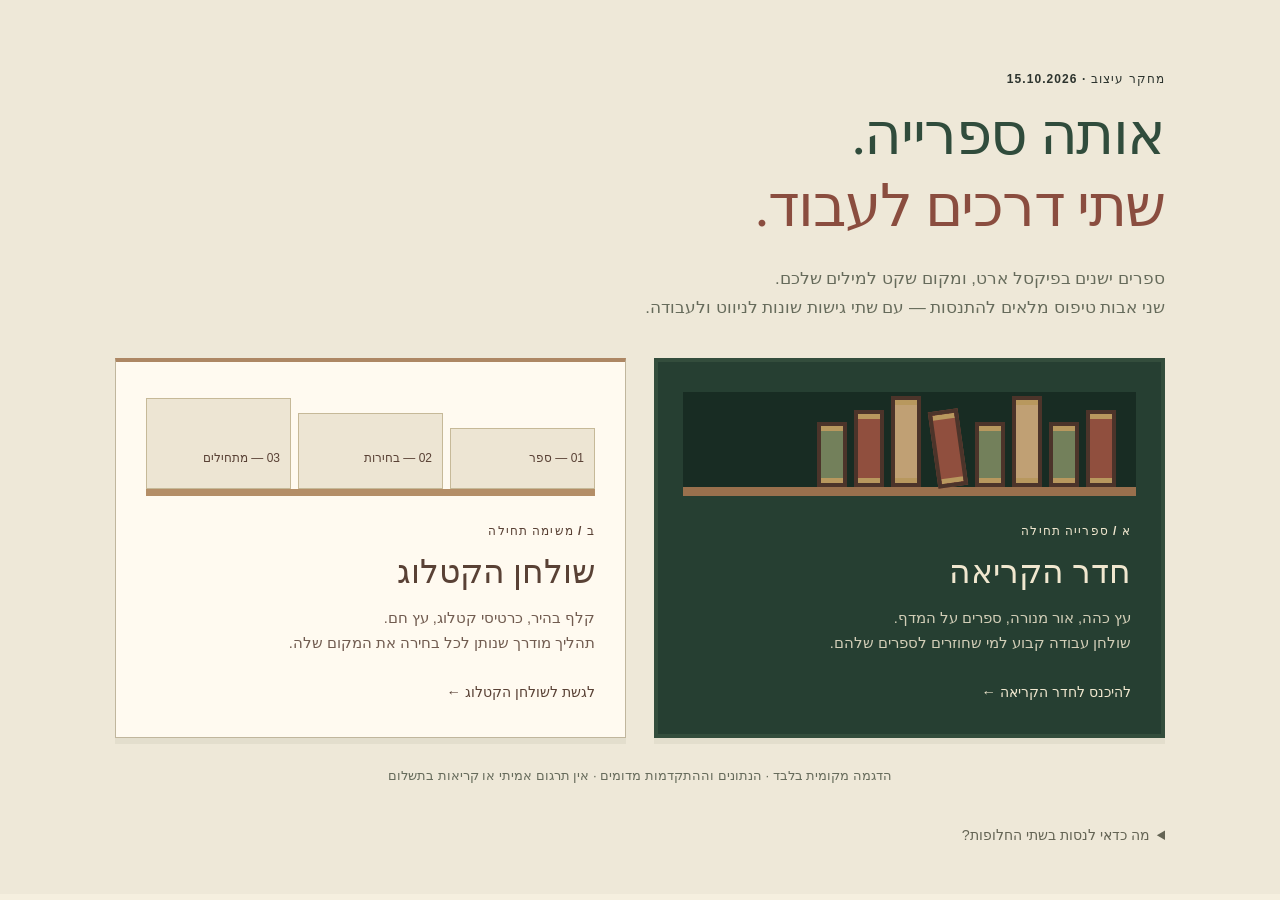
==== design/pixel-library/index.html @ fd71d109 "UX-PIXEL: add two isolated pixel library prototypes" ====
<!doctype html>
<html lang="he" dir="rtl"><head><meta charset="utf-8"><meta name="viewport" content="width=device-width, initial-scale=1"><title>שתי דרכים להיכנס לספרייה</title><link rel="stylesheet" href="styles.css"></head><body class="comparison"><main><span class="eyebrow">מחקר עיצוב · 15.10.2026</span><h1>אותה ספרייה.<br><em>שתי דרכים לעבוד.</em></h1><p class="intro">ספרים ישנים בפיקסל ארט, ומקום שקט למילים שלכם.<br>שני אבות טיפוס מלאים להתנסות — עם שתי גישות שונות לניווט ולעבודה.</p><div class="compare-grid"><a href="a.html" class="concept concept-a"><div class="mini-shelf" aria-hidden="true"><i></i><i></i><i></i><i></i><i></i><i></i><i></i><i></i></div><span class="eyebrow">א / ספרייה תחילה</span><h2>חדר הקריאה</h2><p>עץ כהה, אור מנורה, ספרים על המדף.<br>שולחן עבודה קבוע למי שחוזרים לספרים שלהם.</p><span class="concept-link">להיכנס לחדר הקריאה ←</span></a><a href="b.html" class="concept concept-b"><div class="mini-catalog" aria-hidden="true"><span>01 — ספר</span><span>02 — בחירות</span><span>03 — מתחילים</span></div><span class="eyebrow">ב / משימה תחילה</span><h2>שולחן הקטלוג</h2><p>קלף בהיר, כרטיסי קטלוג, עץ חם.<br>תהליך מודרך שנותן לכל בחירה את המקום שלה.</p><span class="concept-link">לגשת לשולחן הקטלוג ←</span></a></div><p class="demo-note">הדגמה מקומית בלבד · הנתונים וההתקדמות מדומים · אין תרגום אמיתי או קריאות בתשלום</p><details class="comparison-notes"><summary>מה כדאי לנסות בשתי החלופות?</summary><p>מצאו ספר בספרייה, בחרו קובץ או דוגמה, שנו רמת בדיקה ותקציב מדויק, הפעילו הדמיה ועצרו אותה, ערכו טיוטה והורידו דוגמה. עברו ללמידה ובחרו שפה, מאמץ ופרק. כל שינוי נשמר בזיכרון החלון עד לרענון.</p></details></main></body></html>
---- design/pixel-library/styles.css ----
/* Original, dependency-free pixel library prototypes. Art is code-native SVG/CSS. */
:root{--paper:#f5efdf;--surface:#fffcf3;--ink:#2d342e;--muted:#626b5e;--line:#d9d2bc;--green:#304c3c;--accent:#8d403c;--gold:#c3a66e;--shadow:0 5px 0 #262a2110;font-family:"Segoe UI",Arial,sans-serif;font-size:16px;color:var(--ink);background:var(--paper);line-height:1.6;font-synthesis:none}
*{box-sizing:border-box}body{margin:0}button,input,textarea,select{font:inherit}button,a,input,textarea,summary{ -webkit-tap-highlight-color:transparent}button{cursor:pointer}button:disabled{cursor:default;opacity:.55}button,a{touch-action:manipulation}a{color:inherit}button{color:inherit}button:focus-visible,a:focus-visible,input:focus-visible,textarea:focus-visible,summary:focus-visible{outline:3px solid #b65d2e;outline-offset:4px}h1,h2,h3,p{margin:0}h1,h2,h3{line-height:1.3}h1{font-family:Georgia,"Noto Serif Hebrew","Times New Roman",serif;font-size:clamp(2.1rem,4vw,3.3rem);font-weight:500;letter-spacing:-.025em}h2{font-size:1.4rem;font-weight:650}h3{font-size:1.05rem}p{line-height:1.7}small,.small{font-size:.83rem}input[type=search],input[type=text],input[type=number],textarea{width:100%;border:1px solid #a7af9f;border-radius:5px;background:var(--surface);padding:11px 13px;min-height:46px;color:var(--ink)}input[type=range]{width:100%;height:44px;accent-color:var(--green);cursor:pointer}input[type=radio],input[type=checkbox]{accent-color:var(--green);width:18px;height:18px;flex:none}textarea{min-height:150px;resize:vertical;line-height:1.9}fieldset{border:0;padding:0;margin:0;min-width:0}legend{font-weight:650;padding:0;margin-bottom:10px}label{display:block}button{border:0;background:none}hr{border:0;border-top:1px solid var(--line);margin:22px 0}[hidden]{display:none!important}.sr-only{position:absolute;width:1px;height:1px;overflow:hidden;clip:rect(0,0,0,0);white-space:nowrap}.skip{position:fixed;top:-100px;right:20px;padding:12px 20px;background:#fff;z-index:100}.skip:focus{top:10px}.muted{color:var(--muted)}.eyebrow{font-size:.75rem;font-weight:700;letter-spacing:.09em;display:block;margin-bottom:10px}.pill{display:inline-flex;align-items:center;gap:7px;padding:4px 10px;border-radius:3px;border:1px solid var(--line);font-size:.76rem;font-weight:600;background:#ebe7d8;color:#4e5849;white-space:nowrap}.pill.ready{background:#e7eddf;color:#3b573c;border-color:#cbd5bd}.pill.warning{background:#f6e8ce;color:#765324;border-color:#e3c99e}.btn{display:inline-flex;align-items:center;justify-content:center;gap:10px;min-height:46px;padding:11px 20px;border:1px solid var(--green);border-radius:4px;background:var(--green);color:#fffdf4;text-decoration:none;font-weight:600;font-size:.9rem;line-height:1.4}.btn:hover{background:#243c2e}.btn.secondary{background:transparent;color:var(--green);border-color:#aeb9a8}.btn.secondary:hover{background:#e8ecdf}.btn.ghost{border-color:transparent;background:none;color:var(--green)}.btn.ghost:hover{background:#e4e8dc}.btn.small{font-size:.82rem;min-height:44px;padding:9px 13px}.btn.accent{background:var(--accent);border-color:var(--accent)}.row{display:flex;align-items:center;gap:12px;flex-wrap:wrap}.between{justify-content:space-between}.stack{display:grid;gap:20px}.panel{background:var(--surface);border:1px solid var(--line);border-radius:6px;padding:26px;box-shadow:var(--shadow)}.panel>h2{margin-bottom:14px}.page-heading{display:flex;justify-content:space-between;align-items:end;gap:20px;margin:0 0 27px}.page-heading p{margin-top:9px;color:var(--muted)}.section-title{display:flex;align-items:center;justify-content:space-between;gap:12px;margin:30px 0 18px}.section-title h2{font-size:1.2rem}.demo-bar{font-size:.78rem;text-align:center;background:#e9dfc7;color:#5b502f;padding:7px 14px;border-bottom:1px solid #d7c9a8}.demo-bar b{font-weight:650}.brand{text-decoration:none;display:flex;align-items:center;gap:13px}.brand strong{font-family:Georgia,"Times New Roman",serif;font-size:1.6rem;font-weight:500;display:block;line-height:1.1}.brand small{font-size:.7rem;letter-spacing:.04em}.logo-pixel{width:33px;height:30px;display:inline-block;position:relative;border:3px solid currentColor;border-top:0;margin-top:5px}.logo-pixel:before{content:"";position:absolute;top:-5px;right:5px;width:10px;height:26px;border-inline:3px solid currentColor}.logo-pixel:after{content:"";position:absolute;top:-8px;right:-6px;width:10px;height:5px;background:currentColor}.shell{min-height:100vh}.side-nav{width:224px;position:fixed;inset:0 0 0 auto;background:#22362d;color:#e9e4d3;padding:35px 23px 20px;display:flex;flex-direction:column;border-left:6px solid #18281f}.side-nav .brand{margin-bottom:46px;color:#e5c28a}.nav-list{display:grid;gap:7px}.nav-button{display:flex;align-items:center;gap:13px;text-align:start;padding:13px 14px;border-radius:4px;min-height:48px;font-size:.91rem;color:inherit;position:relative}.nav-button svg{width:21px;height:21px;flex:none}.nav-button:hover{background:#ffffff0c}.nav-button.active{color:#fff8df;background:#3d5142}.nav-button.active:before{content:"";width:3px;position:absolute;right:0;top:11px;bottom:11px;background:#d5b77f}.nav-divider{height:1px;background:#ffffff20;margin:24px 0}.sidebar-bottom{margin-top:auto;display:grid;gap:13px}.sidebar-bottom a{font-size:.78rem;color:#c7c9b8;text-underline-offset:4px}.side-footer{font-size:.74rem;color:#b7bdad;line-height:1.7;margin-top:15px}.sidebar-art{height:76px;overflow:hidden;opacity:.8;margin-top:20px}.body-area{margin-right:224px}.topline{min-height:76px;padding:15px 42px;display:flex;align-items:center;justify-content:space-between;border-bottom:1px solid var(--line);gap:16px}.breadcrumb{font-size:.85rem;color:var(--muted)}.top-tools{display:flex;align-items:center;gap:12px}.local-dot{width:7px;height:7px;background:#6b8555;display:inline-block;margin-inline-end:6px}.main{max-width:1230px;margin:auto;padding:35px 42px 50px;min-height:calc(100vh - 150px)}.app-footer{display:flex;align-items:center;justify-content:space-between;gap:14px;padding:20px 0;margin-top:45px;border-top:1px solid var(--line);font-size:.77rem;color:var(--muted)}.library-hero{display:grid;grid-template-columns:1fr 1.3fr;align-items:center;background:#293d33;color:#f2ead5;min-height:235px;border:4px solid #364b3c;overflow:hidden;position:relative;margin-bottom:32px}.hero-copy{padding:26px 30px;z-index:1}.hero-copy .eyebrow{color:#cdbd99}.hero-copy h1{font-size:2.25rem;line-height:1.4}.hero-copy p{color:#d0d4bf;font-size:.88rem;margin:10px 0 22px}.library-hero .btn{background:#e1c58c;color:#283a2c;border-color:#e1c58c}.scene{display:block;width:100%;height:100%;min-height:210px;object-fit:cover;image-rendering:pixelated}.hero-art{height:245px;align-self:stretch;overflow:hidden}.toolbar{display:flex;align-items:center;justify-content:space-between;gap:18px;margin-bottom:24px;flex-wrap:wrap}.search{position:relative;max-width:330px;flex:1;min-width:170px}.search input{padding-inline-start:38px;background:#fffcf3}.search svg{position:absolute;right:12px;top:14px;width:18px;height:18px;color:var(--muted)}.filter-group{display:flex;gap:5px;flex-wrap:wrap}.filter{border:1px solid transparent;border-radius:4px;min-height:44px;padding:9px 15px;font-size:.85rem;color:var(--muted)}.filter.active{background:#e3e8da;color:#304c3c;border-color:#c5cfba;font-weight:650}.books{display:grid;grid-template-columns:repeat(3,minmax(0,1fr));gap:20px}.book-card{background:var(--surface);border:1px solid var(--line);border-radius:5px;overflow:hidden;box-shadow:var(--shadow)}.book-art{height:177px;display:flex;align-items:end;justify-content:center;background:#e6e0cf;border-bottom:6px solid #ba9672;position:relative;padding:22px 30px 0;overflow:hidden}.book-art:after{content:"";position:absolute;left:0;right:0;bottom:0;height:5px;background:#795e47}.book-cover{height:150px;width:111px;background:var(--cover,#6b433c);color:#e4cfa3;position:relative;box-shadow:-5px 0 #392e2599,4px 0 #d5c6a4,8px 0 #b9a984,12px 7px 0 #3a2c251c;border:3px solid #432e2599;border-left:7px solid #392b2444;display:flex;align-items:center;justify-content:center;padding:13px;text-align:center;font-family:Georgia,"Times New Roman",serif;font-size:1rem;line-height:1.7;transform:rotate(-3deg)}.book-cover:before{content:"";position:absolute;inset:8px;border:1px solid #b3996366}.book-cover:after{content:"✦";position:absolute;bottom:7px;font-size:11px}.book-art .little-book{position:absolute;height:100px;width:24px;bottom:0;left:25px;background:#5a6e55;border:4px solid #45503b;box-shadow:inset 0 7px #b9a16a,inset 0 -8px #b9a16a;transform:rotate(6deg)}.book-body{padding:19px 20px 20px}.book-body h3{font-size:1.05rem;margin-top:11px}.book-meta{font-size:.79rem;color:var(--muted);margin:6px 0 18px}.book-actions{display:flex;gap:9px}.book-actions .btn{flex:1;padding:9px;font-size:.8rem}.continue-card{display:flex;align-items:center;gap:21px;margin-top:26px;padding:21px 24px;border:1px solid #b9c5ad;background:#e9ecdf;border-radius:4px}.continue-card .bookmark{font-size:1.6rem;color:#566a48}.continue-card h3{font-size:.94rem}.continue-card p{font-size:.83rem;color:var(--muted);margin-top:4px}.continue-card .btn{margin-inline-start:auto;white-space:nowrap}.empty{padding:55px 20px;text-align:center;border:1px dashed var(--line);background:#fffcf380;grid-column:1/-1}.empty p{color:var(--muted);margin:12px 0 18px}.workspace-grid{display:grid;grid-template-columns:minmax(0,1fr) 280px;gap:25px;align-items:start}.intro-note{border-inline-start:3px solid var(--gold);padding-inline-start:14px;margin:15px 0 24px;color:var(--muted);font-size:.9rem}.drop-zone{display:grid;place-items:center;text-align:center;border:2px dashed #b5bda7;background:#f0f1e7;border-radius:5px;min-height:180px;padding:26px;transition:background .15s}.drop-zone.drag{background:#dae5cf;border-color:var(--green)}.drop-zone h3{margin:12px 0 5px;font-size:1.1rem}.drop-zone p{font-size:.83rem;color:var(--muted);margin-bottom:16px}.drop-zone svg{width:43px;height:43px;color:#718465}.drop-zone .file-name{max-width:100%;overflow-wrap:anywhere;font-size:1rem}.file-input{position:absolute;width:1px;height:1px;opacity:0;pointer-events:none}.selected-meta{display:flex;gap:8px;justify-content:center;margin-top:10px;font-size:.77rem;color:var(--muted)}.field-group{margin-top:25px;display:grid;gap:24px}.choices{display:flex;gap:8px;flex-wrap:wrap}.choice{display:flex;align-items:center;gap:9px;border:1px solid #bdc4b3;background:#fffdf6;min-height:48px;padding:10px 15px;border-radius:4px;cursor:pointer;flex:1;min-width:110px;font-size:.89rem}.choice:has(input:checked){background:#e7ecde;border-color:#5e7557;box-shadow:inset 0 0 0 1px #5e7557}.choice:has(input:focus-visible){outline:3px solid #b65d2e;outline-offset:3px}.choice small{font-size:.75rem;display:block;color:var(--muted)}.choice input{margin:0}.control-head{display:flex;justify-content:space-between;align-items:center;gap:14px;margin-bottom:4px;font-weight:650;font-size:.94rem}.value{font-size:.84rem;font-weight:650;color:var(--green);background:#e5eadc;padding:3px 10px;border-radius:3px}.range-labels{display:flex;justify-content:space-between;gap:8px;font-size:.8rem;color:var(--muted);margin-bottom:2px}.help-text{font-size:.81rem;color:var(--muted);margin-top:7px}.budget-row{display:flex;align-items:center;gap:18px}.budget-row input[type=number]{width:100px;direction:ltr;text-align:center}.budget-row input[type=range]{flex:1;min-width:0}.advanced{border-top:1px solid var(--line);margin-top:24px;padding-top:7px}.advanced summary{min-height:48px;cursor:pointer;padding:11px 0;font-size:.87rem;font-weight:600}.advanced .stack{padding:12px 0}.inline-check{display:flex;align-items:start;gap:10px;font-size:.86rem}.inline-check input{margin-top:5px}.form-actions{display:flex;align-items:center;justify-content:space-between;gap:14px;border-top:1px solid var(--line);padding-top:22px;margin-top:24px;flex-wrap:wrap}.form-actions p{font-size:.79rem;color:var(--muted)}.summary-card{position:sticky;top:25px}.summary-card .eyebrow{color:var(--muted)}.summary-card h3{margin:10px 0 17px;font-size:1.18rem}.summary-lines{display:grid;gap:13px}.summary-line{display:flex;justify-content:space-between;align-items:start;gap:12px;font-size:.85rem}.summary-line span{color:var(--muted)}.summary-line strong{font-weight:600;text-align:end;overflow-wrap:anywhere}.summary-card .tiny-scene{height:95px;overflow:hidden;border:2px solid #817050;margin-bottom:20px}.summary-card .scene{min-height:95px}.summary-card p{font-size:.8rem;color:var(--muted);margin-top:20px}.error{font-size:.86rem;color:#8b302f;background:#f7e5df;border:1px solid #d7a99b;border-radius:3px;padding:11px 14px;margin:14px 0}.steps{display:flex;gap:0;margin:0 0 26px;padding:0;list-style:none;border-bottom:1px solid var(--line)}.steps li{flex:1;display:flex;gap:9px;align-items:center;font-size:.87rem;padding:13px 6px;border-bottom:3px solid transparent;color:var(--muted)}.steps li.current{border-color:var(--accent);color:var(--accent);font-weight:650}.steps li.done{color:var(--green)}.step-number{width:25px;height:25px;display:inline-grid;place-items:center;border:1px solid currentColor;font-size:.75rem;border-radius:50%}.review-levels{margin-top:7px;display:grid;grid-template-columns:repeat(3,1fr);gap:6px}.review-levels button{min-height:44px;font-size:.8rem;border:1px solid transparent;border-radius:3px;padding:7px}.review-levels button[aria-pressed=true]{background:#e7ecde;border-color:#b6c4a5;font-weight:600}.job-center{max-width:800px;margin:0 auto}.job-scene{height:185px;overflow:hidden;max-width:500px;margin:0 auto 25px;border:4px solid #786747}.job-scene .scene{min-height:185px}.job-status{text-align:center;margin:20px 0 28px}.job-status h1{font-size:2.1rem;margin:9px 0}.job-status p{color:var(--muted);overflow-wrap:anywhere}.progress-heading{display:flex;justify-content:space-between;align-items:center;margin-bottom:12px;font-size:.9rem}progress{width:100%;height:12px;accent-color:var(--green);border:0;background:#dedecf;display:block}progress::-webkit-progress-bar{background:#dedecf;border-radius:2px}progress::-webkit-progress-value{background:#607b50;border-radius:2px}.job-stages{display:grid;grid-template-columns:repeat(4,1fr);gap:10px;padding:23px 0 0}.job-stage{font-size:.8rem;color:var(--muted);display:flex;align-items:center;gap:7px}.stage-dot{width:8px;height:8px;display:inline-block;flex:none;background:#c8cbbd}.job-stage.done .stage-dot{background:#617b50}.job-actions{display:flex;justify-content:center;gap:12px;margin:25px 0}.notice{padding:14px 17px;border:1px solid #d5c5a3;background:#f4ead4;color:#685533;font-size:.85rem;border-radius:4px}.result-layout{display:grid;grid-template-columns:230px minmax(0,1fr);gap:35px}.result-layout .book-art{height:265px;border:1px solid var(--line);border-bottom:7px solid #b3936e;border-radius:4px}.result-layout .book-cover{height:205px;width:145px;font-size:1.3rem;margin-bottom:5px}.result-heading{margin:8px 0 24px}.result-heading h1{margin:12px 0;font-size:2.3rem}.result-heading p{color:var(--muted)}.result-actions{display:flex;gap:10px;flex-wrap:wrap;margin:24px 0}.review-panel{margin-top:26px}.review-columns{display:grid;grid-template-columns:1fr 1fr;gap:20px;direction:ltr;margin:20px 0}.review-columns>section{min-width:0}.review-columns h3{font-size:.87rem;margin-bottom:12px;color:var(--muted)}.source-text{padding:17px;background:#efeee5;border:1px solid var(--line);border-radius:3px;min-height:210px;line-height:2;font-family:Georgia,serif;font-size:1.1rem}.review-columns textarea{min-height:210px}.review-findings{background:#f7edd7;padding:14px 18px;border-inline-start:3px solid #bb9855;font-size:.85rem}.reader-settings{display:flex;gap:20px;align-items:center;flex-wrap:wrap}.reader-settings .size-control{max-width:220px;flex:1}.learning-layout{display:grid;grid-template-columns:300px minmax(0,1fr);gap:25px}.learning-config{padding:22px}.learning-config>h2{margin-bottom:20px}.languages{display:grid;grid-template-columns:1fr 1fr;gap:7px}.languages .choice{padding:8px 10px;min-width:0;font-size:.81rem}.learning-config .control-head{margin-top:24px}.chapter-stepper{display:flex;gap:7px;align-items:center;margin:12px 0}.chapter-stepper input{min-width:0;text-align:center}.chapter-stepper .btn{padding:10px 15px}.reader{padding:30px 38px;background:#fffcf4;border:1px solid var(--line);border-radius:4px}.reader-top{display:flex;align-items:center;justify-content:space-between;gap:10px;margin-bottom:22px}.reader-top h2{font-size:1.18rem}.reader-copy{font-family:Georgia,"Times New Roman",serif;line-height:2.1;font-size:var(--reader-size,20px);max-width:58ch}.reader-copy p{margin:18px 0;line-height:2.1}.gloss-word{font-family:inherit;font-size:inherit;line-height:1.5;color:#45613b;border-bottom:2px dotted #6f875b;background:#e5ebdb;padding:0 5px;min-height:44px}.gloss-box{border:1px solid #a8b99a;background:#eef2e7;margin:20px 0;padding:13px 16px;display:flex;align-items:center;justify-content:space-between;gap:15px;font-size:.9rem}.reader-bottom{margin-top:28px;border-top:1px solid var(--line);padding-top:20px}.learning-progress{margin-top:24px}.vocab{display:grid;grid-template-columns:repeat(3,1fr);gap:12px;margin-top:16px}.vocab div{border:1px solid var(--line);padding:13px;background:#faf7ed;border-radius:3px;font-size:.88rem}.vocab small{display:block;color:var(--muted)}.settings-grid{display:grid;grid-template-columns:1fr 1fr;gap:20px}.settings-grid h3{margin-bottom:12px}.settings-grid p{font-size:.86rem;color:var(--muted);margin:10px 0 20px}.settings-grid .wide{grid-column:1/-1}.setting-row{display:flex;align-items:center;justify-content:space-between;gap:15px;border-bottom:1px solid var(--line);padding:16px 0}.setting-row h3{font-size:.91rem;margin:0}.setting-row p{margin:5px 0 0;font-size:.8rem}.toast{position:fixed;bottom:25px;left:25px;background:#243f31;color:#fff8e8;padding:14px 23px;border:1px solid #94a686;box-shadow:0 5px 25px #0002;max-width:calc(100vw - 40px);z-index:90;font-size:.9rem;border-radius:4px}dialog{width:min(530px,calc(100% - 32px));max-height:calc(100dvh - 32px);overflow:auto;background:var(--surface);color:var(--ink);border:1px solid #8f9b82;border-radius:6px;padding:28px;box-shadow:0 20px 100px #152d2244}dialog::backdrop{background:#16291fc0}dialog h2{margin-bottom:16px}dialog p{font-size:.9rem;color:var(--muted);margin:15px 0}.dialog-actions{display:flex;gap:12px;flex-wrap:wrap;margin-top:25px}.dialog-summary{padding:16px;background:#eceee1;border:1px solid var(--line);font-size:.88rem;line-height:2}.dialog-heading{display:flex;justify-content:space-between;align-items:start;gap:12px}.dialog-heading .btn{margin-top:-10px;margin-inline-end:-10px;padding:10px 15px}.no-art .scene,.no-art .book-art,.no-art .sidebar-art{visibility:hidden}.no-art .hero-art{opacity:0}.no-art .library-hero{grid-template-columns:1fr}.no-art .hero-art{display:none}
/* B: card catalogue. Top navigation, lighter room, staged choices. */
body[data-design=b]{--paper:#f6f2e7;--surface:#fffdf7;--ink:#393b31;--muted:#64685a;--green:#50614a;--accent:#91493f;--line:#dcd6c5;background:repeating-linear-gradient(0deg,transparent 0 7px,#9c865005 7px 8px),var(--paper)}body[data-design=b] .body-area{margin:0} .catalog-header{max-width:1300px;margin:auto;display:flex;align-items:center;justify-content:space-between;gap:25px;padding:25px 42px;border-bottom:1px solid var(--line)}.catalog-header .brand{color:#6f4036}.catalog-nav{display:flex;gap:5px}.catalog-nav .nav-button{color:#686858;font-size:.87rem;min-width:95px;justify-content:center}.catalog-nav .nav-button.active{background:#ede5d4;color:#7d4136}.catalog-nav .nav-button.active:before{display:none}.catalog-nav .nav-button svg{display:none}body[data-design=b] .topline{max-width:1216px;margin:0 auto;min-height:56px;padding:12px 42px;border-bottom:0}body[data-design=b] .main{padding-top:20px;max-width:1216px}body[data-design=b] .demo-bar{background:#ece5d4}body[data-design=b] .page-heading h1{font-size:2.6rem;color:#71483c}body[data-design=b] .workspace-grid{grid-template-columns:minmax(0,1fr) 310px;gap:40px}body[data-design=b] .panel{border-radius:2px;box-shadow:4px 4px 0 #c5bda52a}body[data-design=b] .wizard-panel{padding:30px 36px;border-top:5px solid #9b6e4e}body[data-design=b] .summary-card{border:0;background:none;box-shadow:none;padding:0;position:static}body[data-design=b] .summary-card .tiny-scene{height:170px;border:0;border-bottom:6px solid #bc946c;margin-bottom:23px}body[data-design=b] .summary-card .scene{min-height:170px}body[data-design=b] .drop-zone{min-height:235px;background:#f5f3e9;border-color:#c3bea6}body[data-design=b] .btn{border-radius:2px}body[data-design=b] .library-hero{background:#ece4d1;color:#503e30;border-color:#b5946f;border-width:0 0 6px;grid-template-columns:1.15fr 1fr}body[data-design=b] .hero-copy h1{color:#70483c}body[data-design=b] .hero-copy .eyebrow,body[data-design=b] .hero-copy p{color:#70654e}body[data-design=b] .library-hero .btn{background:#50614a;color:white;border-color:#50614a}body[data-design=b] .books{grid-template-columns:1fr}body[data-design=b] .book-card{display:grid;grid-template-columns:130px 1fr;border-inline-start:5px solid #af9270;border-radius:0;overflow:visible}body[data-design=b] .book-art{height:170px;padding:25px 15px 0;border-bottom:0;background:#ebe6d7}body[data-design=b] .book-cover{width:83px;height:127px;font-size:.85rem}body[data-design=b] .book-art .little-book{display:none}body[data-design=b] .book-art:after{display:none}body[data-design=b] .book-body{position:relative;padding:23px 27px}body[data-design=b] .book-body h3{margin-top:0;font-size:1.2rem}body[data-design=b] .book-body>.pill{float:left}body[data-design=b] .book-meta{margin-top:10px}body[data-design=b] .book-actions{position:absolute;left:26px;bottom:20px}body[data-design=b] .book-actions .btn{flex:none;min-width:110px}body[data-design=b] .result-layout .book-art{height:270px;border-bottom:6px solid #b5946f}body[data-design=b] .result-layout .book-cover{width:145px;height:210px;font-size:1.3rem}body[data-design=b] .reader{background:#fffef9;border-top:4px solid #b79e79}body[data-design=b] .pill{border-radius:0}
/* Comparison entry */
.comparison{background:#eee8d8}.comparison>main{max-width:1120px;margin:auto;padding:70px 35px 35px}.comparison h1{font-size:3.6rem;color:#304c3c;line-height:1.25}.comparison h1 em{font-style:normal;color:#8a4d3f}.comparison .intro{margin-top:22px;color:#666b5b;font-size:1.05rem}.compare-grid{display:grid;grid-template-columns:1fr 1fr;gap:28px;margin:36px 0 27px}.concept{padding:30px;text-decoration:none;border:1px solid #c0b69d;display:block;box-shadow:0 6px 0 #4b4a2910;transition:transform .15s}.concept:hover{transform:translateY(-3px)}.concept-a{background:#263f32;color:#f0e7cf;border:4px solid #334d3c}.concept-b{background:#fffaf0;color:#594135;border-top:4px solid #ad8764}.concept h2{font-family:Georgia,"Times New Roman",serif;font-size:2.05rem;margin:10px 0 12px;font-weight:500}.concept p{font-size:.91rem;opacity:.85}.concept-link{display:block;margin-top:25px;font-size:.9rem;font-weight:650}.mini-shelf{height:104px;display:flex;align-items:end;gap:7px;border-bottom:9px solid #99704d;padding:0 20px;margin:0 -5px 26px;background:#182c23}.mini-shelf i{display:block;width:30px;height:77px;background:#904f3e;border:4px solid #4c342a;box-shadow:inset 0 5px #b8985e,inset 0 -5px #b8985e}.mini-shelf i:nth-child(2n){height:65px;background:#73805b}.mini-shelf i:nth-child(3n){height:91px;background:#c0a074}.mini-shelf i:nth-child(5){transform:rotate(-8deg);margin:0 5px}.mini-catalog{height:104px;display:flex;gap:7px;align-items:end;margin-bottom:26px;border-bottom:7px solid #b48e67}.mini-catalog span{flex:1;padding:20px 10px;background:#ede5d3;border:1px solid #c6b998;font-size:.75rem}.mini-catalog span:nth-child(2){padding-top:35px}.mini-catalog span:nth-child(3){padding-top:50px}.demo-note{font-size:.83rem;color:#666b5b;text-align:center}.comparison-notes{margin-top:25px;font-size:.9rem;color:#646454}.comparison-notes summary{padding:12px 0;cursor:pointer;min-height:44px}.comparison-notes p{margin-top:10px}
@media(min-width:1600px){.main{padding-top:45px}.library-hero{min-height:280px}.hero-art{height:280px}}
@media(max-width:1150px){.side-nav{width:188px;padding-inline:16px}.body-area{margin-right:188px}.main{padding-inline:26px}.topline{padding-inline:26px}.books{gap:14px}.book-actions{flex-wrap:wrap}.workspace-grid{grid-template-columns:minmax(0,1fr) 240px;gap:20px}.hero-copy{padding:24px}.hero-copy h1{font-size:1.9rem}.learning-layout{grid-template-columns:260px minmax(0,1fr);gap:18px}.reader{padding:25px}.catalog-header{padding-inline:28px}body[data-design=b] .workspace-grid{grid-template-columns:minmax(0,1fr) 260px;gap:28px}.catalog-header .brand strong{font-size:1.35rem}}
@media(max-width:900px){.books{grid-template-columns:repeat(2,minmax(0,1fr))}.library-hero{grid-template-columns:1fr}.hero-art{height:170px;grid-row:1}.hero-art .scene{min-height:170px}.hero-copy{padding:24px}.hero-copy h1{font-size:2rem}.workspace-grid{grid-template-columns:1fr}.summary-card{position:static}.summary-card .tiny-scene{display:none}.learning-layout{grid-template-columns:1fr}.learning-config .languages{grid-template-columns:repeat(3,1fr)}.learning-config .control-head{margin-top:16px}.catalog-header{flex-wrap:wrap;gap:15px}.catalog-nav{margin-inline-start:auto}.catalog-nav .nav-button{min-width:75px;padding-inline:10px}body[data-design=b] .workspace-grid{grid-template-columns:1fr}body[data-design=b] .summary-card .tiny-scene{display:none}body[data-design=b] .summary-card{border:1px solid var(--line);background:#eee8d8;padding:23px}.settings-grid{grid-template-columns:1fr}.settings-grid .wide{grid-column:auto}}
@media(max-width:680px){.side-nav{position:static;width:auto;padding:18px 18px 0;border-left:0;border-bottom:5px solid #172a20;display:block}.side-nav .brand{margin-bottom:17px}.side-nav .brand strong{font-size:1.4rem}.nav-list{display:flex;gap:3px;justify-content:space-between}.nav-button{padding:10px;gap:6px;font-size:.79rem;flex:1;justify-content:center;min-height:48px}.nav-button svg{width:17px;height:17px}.nav-button.active:before{top:auto;bottom:0;left:15px;right:15px;width:auto;height:3px}.sidebar-bottom,.nav-divider,.side-footer,.sidebar-art{display:none}.body-area{margin:0}.topline{min-height:50px;padding:10px 18px}.topline .pill{font-size:.69rem}.breadcrumb{font-size:.78rem}.top-tools{gap:5px}.main{padding:22px 18px 30px}.demo-bar{font-size:.69rem;padding:6px 12px}.page-heading{align-items:start;margin-bottom:22px;gap:12px}.page-heading h1{font-size:2.1rem}.page-heading p{font-size:.86rem}.page-heading>.btn{font-size:.79rem;padding:10px 12px;white-space:nowrap}.books{gap:13px}.book-art{height:148px;padding:18px 17px 0}.book-cover{height:126px;width:88px;font-size:.85rem}.book-art .little-book{left:12px;width:18px;height:85px}.book-body{padding:15px 13px}.book-body h3{font-size:.96rem}.book-meta{font-size:.73rem;min-height:38px;margin-bottom:12px}.book-actions .btn{min-width:100%;font-size:.78rem}.hero-copy h1{font-size:2rem}.hero-copy{padding:24px}.hero-art{height:150px}.hero-art .scene{min-height:150px}.library-hero{margin-bottom:24px}.toolbar{gap:12px}.search{max-width:none;flex-basis:100%}.filter{padding:7px 13px;font-size:.8rem}.continue-card{padding:17px;gap:12px;flex-wrap:wrap}.continue-card .bookmark{display:none}.continue-card .btn{margin:0;width:100%}.panel{padding:21px 18px}.choice{padding:10px 12px;min-width:90px;font-size:.84rem}.summary-card{padding:21px}.form-actions .btn{width:100%}.form-actions p{width:100%;text-align:center}.job-stages{grid-template-columns:1fr 1fr;gap:14px}.job-scene{height:145px}.job-status h1{font-size:1.9rem}.job-actions{flex-wrap:wrap}.job-actions .btn{flex:1}.result-layout{grid-template-columns:1fr;gap:25px}.result-layout .book-art{display:none}.result-heading h1{font-size:2rem}.review-columns{grid-template-columns:1fr}.reader{padding:24px 20px}.learning-config .languages{grid-template-columns:repeat(2,1fr)}.reader-top{flex-wrap:wrap}.reader-copy{font-size:var(--reader-size,20px)}.vocab{grid-template-columns:1fr}.app-footer{font-size:.7rem;align-items:start;flex-wrap:wrap}.catalog-header{padding:20px 18px 0;display:block;border-bottom:3px solid #b19670}.catalog-header .brand{margin-bottom:17px}.catalog-nav{gap:0}.catalog-nav .nav-button{min-width:0;padding:11px 8px;flex:1;font-size:.77rem;border-radius:0}.catalog-header .brand strong{font-size:1.5rem}body[data-design=b] .topline{padding:12px 18px}body[data-design=b] .main{padding:18px}body[data-design=b] .page-heading h1{font-size:2.15rem}body[data-design=b] .wizard-panel{padding:22px 18px}body[data-design=b] .library-hero{grid-template-columns:1fr}body[data-design=b] .book-card{grid-template-columns:90px 1fr}body[data-design=b] .book-art{padding:27px 10px 0;height:180px}body[data-design=b] .book-cover{width:64px;height:110px;font-size:.72rem;padding:8px}body[data-design=b] .book-body{padding:17px 15px}body[data-design=b] .book-body>.pill{float:none;margin-bottom:9px;font-size:.67rem}body[data-design=b] .book-body h3{font-size:1.03rem}body[data-design=b] .book-meta{margin:7px 0 10px;min-height:0}body[data-design=b] .book-actions{position:static;gap:5px;flex-wrap:wrap}body[data-design=b] .book-actions .btn{min-width:80px;font-size:.74rem;padding:8px;min-height:44px;flex:1}.steps li{font-size:.76rem;gap:6px}.step-number{width:23px;height:23px}.comparison>main{padding:40px 22px}.comparison h1{font-size:2.65rem}.comparison .intro{font-size:.93rem}.compare-grid{grid-template-columns:1fr;gap:23px}.concept{padding:25px}.mini-shelf i{width:26px}.demo-note{font-size:.77rem}.dialog-actions .btn{flex:1}}
@media(max-width:360px){.books{grid-template-columns:1fr}.book-art{height:170px}.book-cover{height:145px;width:105px}.book-meta{min-height:0}.book-actions{flex-wrap:nowrap}.book-actions .btn{min-width:0}.main{padding-inline:14px}.nav-button{font-size:.72rem;padding-inline:7px}.nav-button svg{display:none}.topline .pill{font-size:.63rem;padding-inline:6px}.hero-copy h1{font-size:1.8rem}.choices .choice{min-width:80px}.catalog-nav .nav-button{font-size:.72rem}}
@media(prefers-reduced-motion:reduce){*,*:before,*:after{animation:none!important;transition:none!important;scroll-behavior:auto!important}}
.result-heading h1,.summary-card h3{overflow-wrap:anywhere}
.no-art .book-art,.no-art .sidebar-art{display:none}
.no-art .book-card,.no-art .result-layout{grid-template-columns:1fr}
.learning-controls>summary{display:none;cursor:pointer;min-height:44px}
.learning-controls>summary strong,.learning-controls>summary span{display:block}
@media(max-width:900px){.learning-controls>summary{display:list-item;margin-inline-start:16px}.learning-controls[open]>summary{margin-bottom:20px}.learning-controls>summary strong{font-size:.95rem}.learning-controls>summary span{margin-top:5px}.learning-layout{gap:15px}.learning-config{padding:17px 20px}}
.main:focus{outline:none}
@media(max-width:900px){.learning-controls>summary{display:block;position:relative;list-style:none;margin-inline-start:0;padding-inline-end:24px}.learning-controls>summary::-webkit-details-marker{display:none}.learning-controls>summary:after{content:'⌄';position:absolute;left:0;top:0}.learning-controls[open]>summary:after{content:'⌃'}}
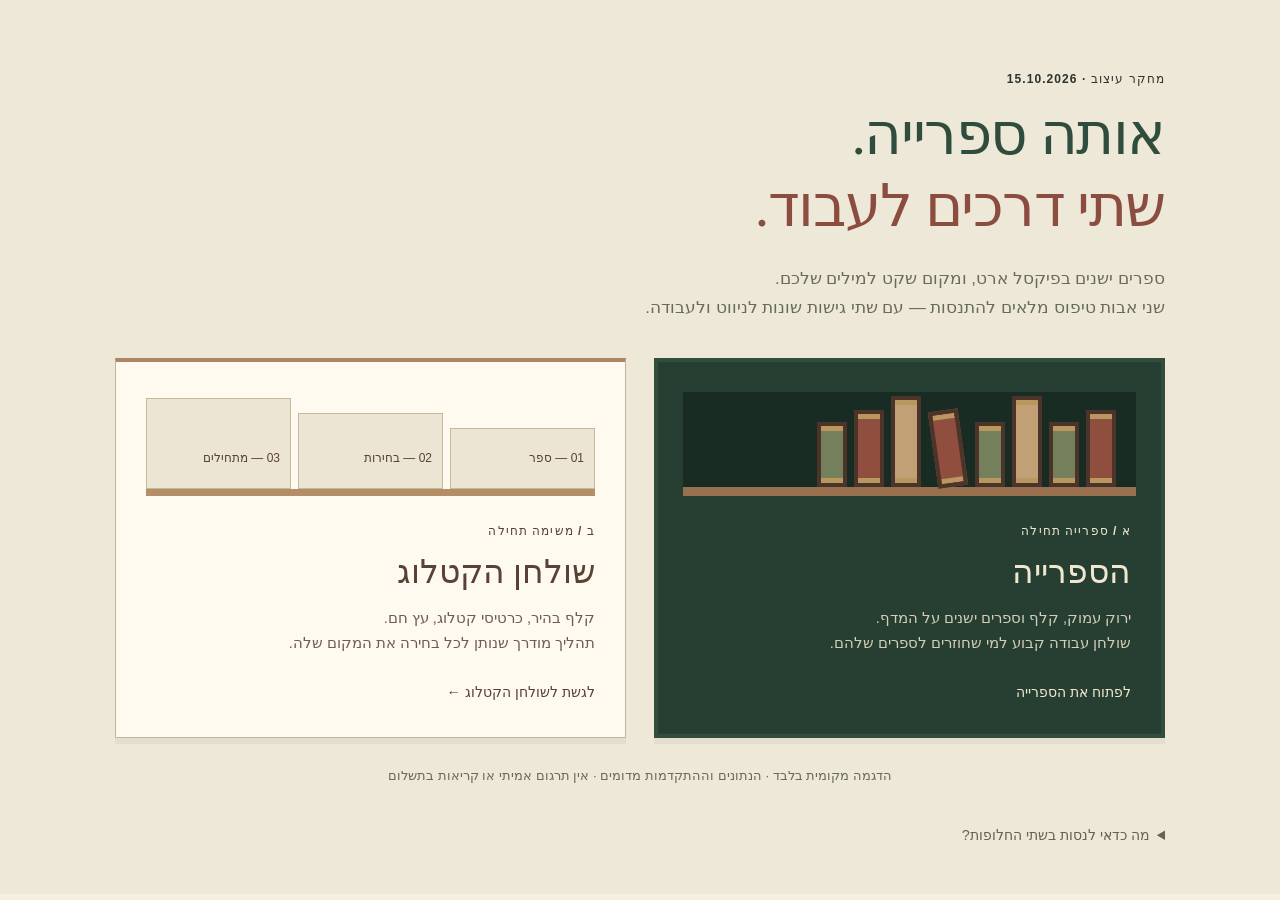
==== commit ae88e315: "Refine selected library prototype and add reversible sample deletion" ====
--- a/design/pixel-library/index.html
+++ b/design/pixel-library/index.html
@@ -1,2 +1,2 @@
 <!doctype html>
-<html lang="he" dir="rtl"><head><meta charset="utf-8"><meta name="viewport" content="width=device-width, initial-scale=1"><title>שתי דרכים להיכנס לספרייה</title><link rel="stylesheet" href="styles.css"></head><body class="comparison"><main><span class="eyebrow">מחקר עיצוב · 15.10.2026</span><h1>אותה ספרייה.<br><em>שתי דרכים לעבוד.</em></h1><p class="intro">ספרים ישנים בפיקסל ארט, ומקום שקט למילים שלכם.<br>שני אבות טיפוס מלאים להתנסות — עם שתי גישות שונות לניווט ולעבודה.</p><div class="compare-grid"><a href="a.html" class="concept concept-a"><div class="mini-shelf" aria-hidden="true"><i></i><i></i><i></i><i></i><i></i><i></i><i></i><i></i></div><span class="eyebrow">א / ספרייה תחילה</span><h2>חדר הקריאה</h2><p>עץ כהה, אור מנורה, ספרים על המדף.<br>שולחן עבודה קבוע למי שחוזרים לספרים שלהם.</p><span class="concept-link">להיכנס לחדר הקריאה ←</span></a><a href="b.html" class="concept concept-b"><div class="mini-catalog" aria-hidden="true"><span>01 — ספר</span><span>02 — בחירות</span><span>03 — מתחילים</span></div><span class="eyebrow">ב / משימה תחילה</span><h2>שולחן הקטלוג</h2><p>קלף בהיר, כרטיסי קטלוג, עץ חם.<br>תהליך מודרך שנותן לכל בחירה את המקום שלה.</p><span class="concept-link">לגשת לשולחן הקטלוג ←</span></a></div><p class="demo-note">הדגמה מקומית בלבד · הנתונים וההתקדמות מדומים · אין תרגום אמיתי או קריאות בתשלום</p><details class="comparison-notes"><summary>מה כדאי לנסות בשתי החלופות?</summary><p>מצאו ספר בספרייה, בחרו קובץ או דוגמה, שנו רמת בדיקה ותקציב מדויק, הפעילו הדמיה ועצרו אותה, ערכו טיוטה והורידו דוגמה. עברו ללמידה ובחרו שפה, מאמץ ופרק. כל שינוי נשמר בזיכרון החלון עד לרענון.</p></details></main></body></html>
+<html lang="he" dir="rtl"><head><meta charset="utf-8"><meta name="viewport" content="width=device-width, initial-scale=1"><title>שתי דרכים להיכנס לספרייה</title><link rel="stylesheet" href="styles.css"></head><body class="comparison"><main><span class="eyebrow">מחקר עיצוב · 15.10.2026</span><h1>אותה ספרייה.<br><em>שתי דרכים לעבוד.</em></h1><p class="intro">ספרים ישנים בפיקסל ארט, ומקום שקט למילים שלכם.<br>שני אבות טיפוס מלאים להתנסות — עם שתי גישות שונות לניווט ולעבודה.</p><div class="compare-grid"><a href="a.html" class="concept concept-a"><div class="mini-shelf" aria-hidden="true"><i></i><i></i><i></i><i></i><i></i><i></i><i></i><i></i></div><span class="eyebrow">א / ספרייה תחילה</span><h2>הספרייה</h2><p>ירוק עמוק, קלף וספרים ישנים על המדף.<br>שולחן עבודה קבוע למי שחוזרים לספרים שלהם.</p><span class="concept-link">לפתוח את הספרייה</span></a><a href="b.html" class="concept concept-b"><div class="mini-catalog" aria-hidden="true"><span>01 — ספר</span><span>02 — בחירות</span><span>03 — מתחילים</span></div><span class="eyebrow">ב / משימה תחילה</span><h2>שולחן הקטלוג</h2><p>קלף בהיר, כרטיסי קטלוג, עץ חם.<br>תהליך מודרך שנותן לכל בחירה את המקום שלה.</p><span class="concept-link">לגשת לשולחן הקטלוג ←</span></a></div><p class="demo-note">הדגמה מקומית בלבד · הנתונים וההתקדמות מדומים · אין תרגום אמיתי או קריאות בתשלום</p><details class="comparison-notes"><summary>מה כדאי לנסות בשתי החלופות?</summary><p>מצאו ספר בספרייה, בחרו קובץ או דוגמה, שנו רמת בדיקה ותקציב מדויק, הפעילו הדמיה ועצרו אותה, ערכו טיוטה והורידו דוגמה. עברו ללמידה ובחרו שפה, מאמץ ופרק. כל שינוי נשמר בזיכרון החלון עד לרענון.</p></details></main></body></html>
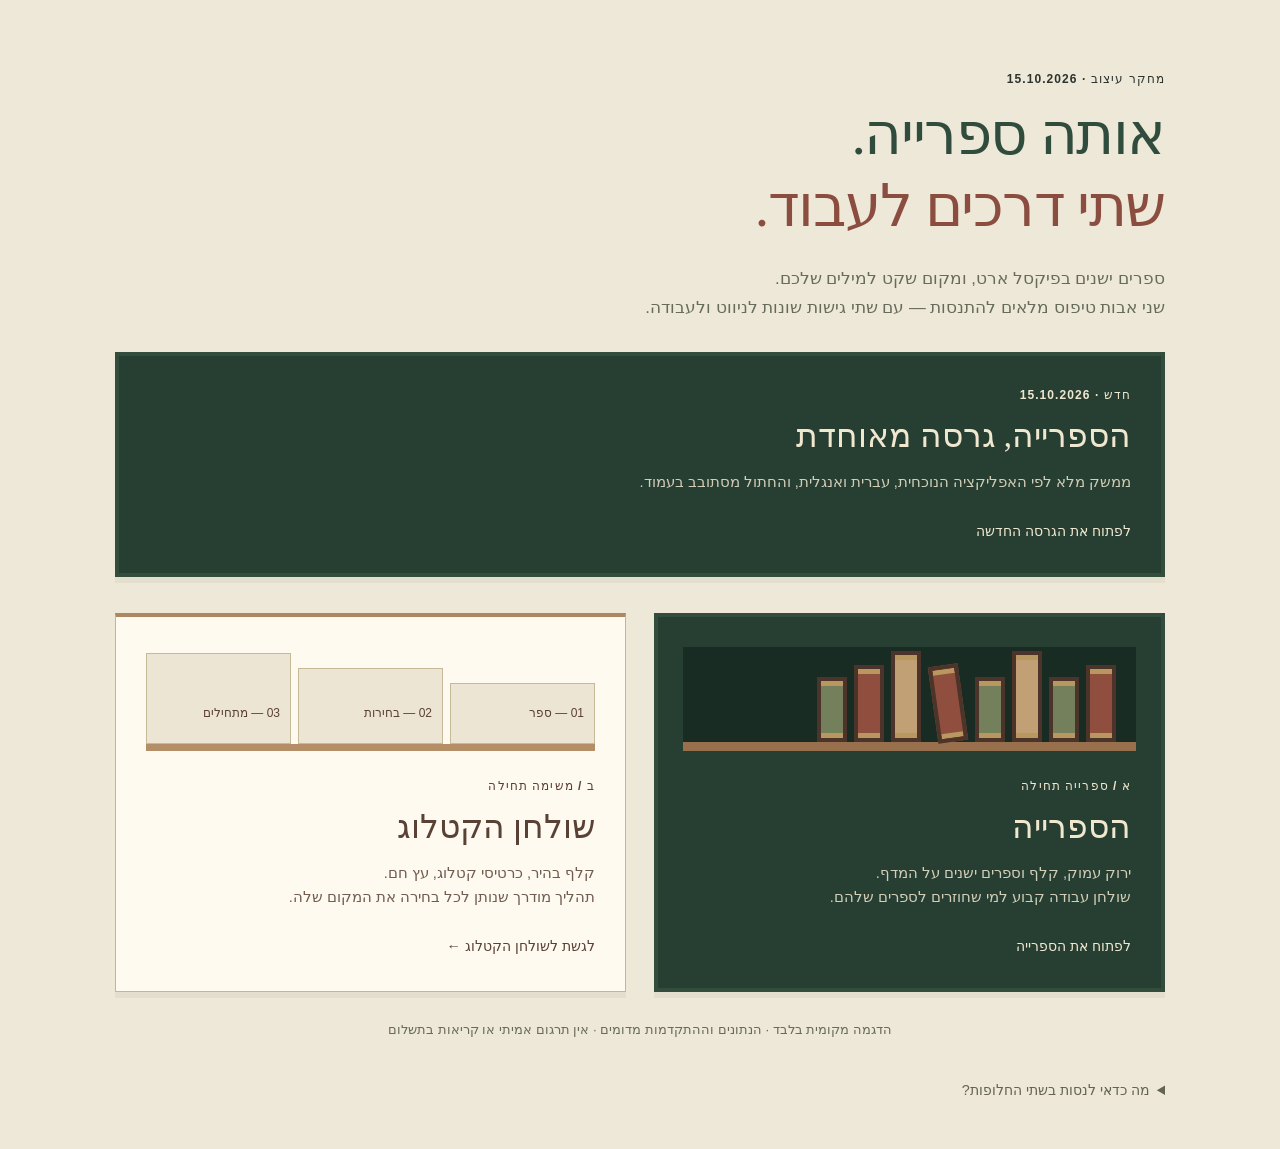
==== commit 9bab8460: "UX-LIBRARY-ROAMING: consolidated library prototype aligned to the app UI, with a roaming pixel cat C" ====
--- a/design/pixel-library/index.html
+++ b/design/pixel-library/index.html
@@ -1,2 +1,2 @@
 <!doctype html>
-<html lang="he" dir="rtl"><head><meta charset="utf-8"><meta name="viewport" content="width=device-width, initial-scale=1"><title>שתי דרכים להיכנס לספרייה</title><link rel="stylesheet" href="styles.css"></head><body class="comparison"><main><span class="eyebrow">מחקר עיצוב · 15.10.2026</span><h1>אותה ספרייה.<br><em>שתי דרכים לעבוד.</em></h1><p class="intro">ספרים ישנים בפיקסל ארט, ומקום שקט למילים שלכם.<br>שני אבות טיפוס מלאים להתנסות — עם שתי גישות שונות לניווט ולעבודה.</p><div class="compare-grid"><a href="a.html" class="concept concept-a"><div class="mini-shelf" aria-hidden="true"><i></i><i></i><i></i><i></i><i></i><i></i><i></i><i></i></div><span class="eyebrow">א / ספרייה תחילה</span><h2>הספרייה</h2><p>ירוק עמוק, קלף וספרים ישנים על המדף.<br>שולחן עבודה קבוע למי שחוזרים לספרים שלהם.</p><span class="concept-link">לפתוח את הספרייה</span></a><a href="b.html" class="concept concept-b"><div class="mini-catalog" aria-hidden="true"><span>01 — ספר</span><span>02 — בחירות</span><span>03 — מתחילים</span></div><span class="eyebrow">ב / משימה תחילה</span><h2>שולחן הקטלוג</h2><p>קלף בהיר, כרטיסי קטלוג, עץ חם.<br>תהליך מודרך שנותן לכל בחירה את המקום שלה.</p><span class="concept-link">לגשת לשולחן הקטלוג ←</span></a></div><p class="demo-note">הדגמה מקומית בלבד · הנתונים וההתקדמות מדומים · אין תרגום אמיתי או קריאות בתשלום</p><details class="comparison-notes"><summary>מה כדאי לנסות בשתי החלופות?</summary><p>מצאו ספר בספרייה, בחרו קובץ או דוגמה, שנו רמת בדיקה ותקציב מדויק, הפעילו הדמיה ועצרו אותה, ערכו טיוטה והורידו דוגמה. עברו ללמידה ובחרו שפה, מאמץ ופרק. כל שינוי נשמר בזיכרון החלון עד לרענון.</p></details></main></body></html>
+<html lang="he" dir="rtl"><head><meta charset="utf-8"><meta name="viewport" content="width=device-width, initial-scale=1"><title>שתי דרכים להיכנס לספרייה</title><link rel="stylesheet" href="styles.css"></head><body class="comparison"><main><span class="eyebrow">מחקר עיצוב · 15.10.2026</span><h1>אותה ספרייה.<br><em>שתי דרכים לעבוד.</em></h1><p class="intro">ספרים ישנים בפיקסל ארט, ומקום שקט למילים שלכם.<br>שני אבות טיפוס מלאים להתנסות — עם שתי גישות שונות לניווט ולעבודה.</p><a href="library.html" class="concept concept-a" style="display:block;margin:30px 0 0"><span class="eyebrow">חדש · 15.10.2026</span><h2>הספרייה, גרסה מאוחדת</h2><p>ממשק מלא לפי האפליקציה הנוכחית, עברית ואנגלית, והחתול מסתובב בעמוד.</p><span class="concept-link">לפתוח את הגרסה החדשה</span></a><div class="compare-grid"><a href="a.html" class="concept concept-a"><div class="mini-shelf" aria-hidden="true"><i></i><i></i><i></i><i></i><i></i><i></i><i></i><i></i></div><span class="eyebrow">א / ספרייה תחילה</span><h2>הספרייה</h2><p>ירוק עמוק, קלף וספרים ישנים על המדף.<br>שולחן עבודה קבוע למי שחוזרים לספרים שלהם.</p><span class="concept-link">לפתוח את הספרייה</span></a><a href="b.html" class="concept concept-b"><div class="mini-catalog" aria-hidden="true"><span>01 — ספר</span><span>02 — בחירות</span><span>03 — מתחילים</span></div><span class="eyebrow">ב / משימה תחילה</span><h2>שולחן הקטלוג</h2><p>קלף בהיר, כרטיסי קטלוג, עץ חם.<br>תהליך מודרך שנותן לכל בחירה את המקום שלה.</p><span class="concept-link">לגשת לשולחן הקטלוג ←</span></a></div><p class="demo-note">הדגמה מקומית בלבד · הנתונים וההתקדמות מדומים · אין תרגום אמיתי או קריאות בתשלום</p><details class="comparison-notes"><summary>מה כדאי לנסות בשתי החלופות?</summary><p>מצאו ספר בספרייה, בחרו קובץ או דוגמה, שנו רמת בדיקה ותקציב מדויק, הפעילו הדמיה ועצרו אותה, ערכו טיוטה והורידו דוגמה. עברו ללמידה ובחרו שפה, מאמץ ופרק. כל שינוי נשמר בזיכרון החלון עד לרענון.</p></details></main></body></html>
--- a/design/pixel-library/styles.css
+++ b/design/pixel-library/styles.css
@@ -10,7 +10,7 @@
 @media(max-width:900px){.books{grid-template-columns:repeat(2,minmax(0,1fr))}.library-hero{grid-template-columns:1fr}.hero-art{height:170px;grid-row:1}.hero-art .scene{min-height:170px}.hero-copy{padding:24px}.hero-copy h1{font-size:2rem}.workspace-grid{grid-template-columns:1fr}.summary-card{position:static}.summary-card .tiny-scene{display:none}.learning-layout{grid-template-columns:1fr}.learning-config .languages{grid-template-columns:repeat(3,1fr)}.learning-config .control-head{margin-top:16px}.catalog-header{flex-wrap:wrap;gap:15px}.catalog-nav{margin-inline-start:auto}.catalog-nav .nav-button{min-width:75px;padding-inline:10px}body[data-design=b] .workspace-grid{grid-template-columns:1fr}body[data-design=b] .summary-card .tiny-scene{display:none}body[data-design=b] .summary-card{border:1px solid var(--line);background:#eee8d8;padding:23px}.settings-grid{grid-template-columns:1fr}.settings-grid .wide{grid-column:auto}}
 @media(max-width:680px){.side-nav{position:static;width:auto;padding:18px 18px 0;border-left:0;border-bottom:5px solid #172a20;display:block}.side-nav .brand{margin-bottom:17px}.side-nav .brand strong{font-size:1.4rem}.nav-list{display:flex;gap:3px;justify-content:space-between}.nav-button{padding:10px;gap:6px;font-size:.79rem;flex:1;justify-content:center;min-height:48px}.nav-button svg{width:17px;height:17px}.nav-button.active:before{top:auto;bottom:0;left:15px;right:15px;width:auto;height:3px}.sidebar-bottom,.nav-divider,.side-footer,.sidebar-art{display:none}.body-area{margin:0}.topline{min-height:50px;padding:10px 18px}.topline .pill{font-size:.69rem}.breadcrumb{font-size:.78rem}.top-tools{gap:5px}.main{padding:22px 18px 30px}.demo-bar{font-size:.69rem;padding:6px 12px}.page-heading{align-items:start;margin-bottom:22px;gap:12px}.page-heading h1{font-size:2.1rem}.page-heading p{font-size:.86rem}.page-heading>.btn{font-size:.79rem;padding:10px 12px;white-space:nowrap}.books{gap:13px}.book-art{height:148px;padding:18px 17px 0}.book-cover{height:126px;width:88px;font-size:.85rem}.book-art .little-book{left:12px;width:18px;height:85px}.book-body{padding:15px 13px}.book-body h3{font-size:.96rem}.book-meta{font-size:.73rem;min-height:38px;margin-bottom:12px}.book-actions .btn{min-width:100%;font-size:.78rem}.hero-copy h1{font-size:2rem}.hero-copy{padding:24px}.hero-art{height:150px}.hero-art .scene{min-height:150px}.library-hero{margin-bottom:24px}.toolbar{gap:12px}.search{max-width:none;flex-basis:100%}.filter{padding:7px 13px;font-size:.8rem}.continue-card{padding:17px;gap:12px;flex-wrap:wrap}.continue-card .bookmark{display:none}.continue-card .btn{margin:0;width:100%}.panel{padding:21px 18px}.choice{padding:10px 12px;min-width:90px;font-size:.84rem}.summary-card{padding:21px}.form-actions .btn{width:100%}.form-actions p{width:100%;text-align:center}.job-stages{grid-template-columns:1fr 1fr;gap:14px}.job-scene{height:145px}.job-status h1{font-size:1.9rem}.job-actions{flex-wrap:wrap}.job-actions .btn{flex:1}.result-layout{grid-template-columns:1fr;gap:25px}.result-layout .book-art{display:none}.result-heading h1{font-size:2rem}.review-columns{grid-template-columns:1fr}.reader{padding:24px 20px}.learning-config .languages{grid-template-columns:repeat(2,1fr)}.reader-top{flex-wrap:wrap}.reader-copy{font-size:var(--reader-size,20px)}.vocab{grid-template-columns:1fr}.app-footer{font-size:.7rem;align-items:start;flex-wrap:wrap}.catalog-header{padding:20px 18px 0;display:block;border-bottom:3px solid #b19670}.catalog-header .brand{margin-bottom:17px}.catalog-nav{gap:0}.catalog-nav .nav-button{min-width:0;padding:11px 8px;flex:1;font-size:.77rem;border-radius:0}.catalog-header .brand strong{font-size:1.5rem}body[data-design=b] .topline{padding:12px 18px}body[data-design=b] .main{padding:18px}body[data-design=b] .page-heading h1{font-size:2.15rem}body[data-design=b] .wizard-panel{padding:22px 18px}body[data-design=b] .library-hero{grid-template-columns:1fr}body[data-design=b] .book-card{grid-template-columns:90px 1fr}body[data-design=b] .book-art{padding:27px 10px 0;height:180px}body[data-design=b] .book-cover{width:64px;height:110px;font-size:.72rem;padding:8px}body[data-design=b] .book-body{padding:17px 15px}body[data-design=b] .book-body>.pill{float:none;margin-bottom:9px;font-size:.67rem}body[data-design=b] .book-body h3{font-size:1.03rem}body[data-design=b] .book-meta{margin:7px 0 10px;min-height:0}body[data-design=b] .book-actions{position:static;gap:5px;flex-wrap:wrap}body[data-design=b] .book-actions .btn{min-width:80px;font-size:.74rem;padding:8px;min-height:44px;flex:1}.steps li{font-size:.76rem;gap:6px}.step-number{width:23px;height:23px}.comparison>main{padding:40px 22px}.comparison h1{font-size:2.65rem}.comparison .intro{font-size:.93rem}.compare-grid{grid-template-columns:1fr;gap:23px}.concept{padding:25px}.mini-shelf i{width:26px}.demo-note{font-size:.77rem}.dialog-actions .btn{flex:1}}
 @media(max-width:360px){.books{grid-template-columns:1fr}.book-art{height:170px}.book-cover{height:145px;width:105px}.book-meta{min-height:0}.book-actions{flex-wrap:nowrap}.book-actions .btn{min-width:0}.main{padding-inline:14px}.nav-button{font-size:.72rem;padding-inline:7px}.nav-button svg{display:none}.topline .pill{font-size:.63rem;padding-inline:6px}.hero-copy h1{font-size:1.8rem}.choices .choice{min-width:80px}.catalog-nav .nav-button{font-size:.72rem}}
-@media(prefers-reduced-motion:reduce){*,*:before,*:after{animation:none!important;transition:none!important;scroll-behavior:auto!important}}
+@media(prefers-reduced-motion:reduce){body:not([data-design=a]) *,body:not([data-design=a]) *:before,body:not([data-design=a]) *:after{animation:none!important;transition:none!important;scroll-behavior:auto!important}}
 .result-heading h1,.summary-card h3{overflow-wrap:anywhere}
 .no-art .book-art,.no-art .sidebar-art{display:none}
 .no-art .book-card,.no-art .result-layout{grid-template-columns:1fr}
